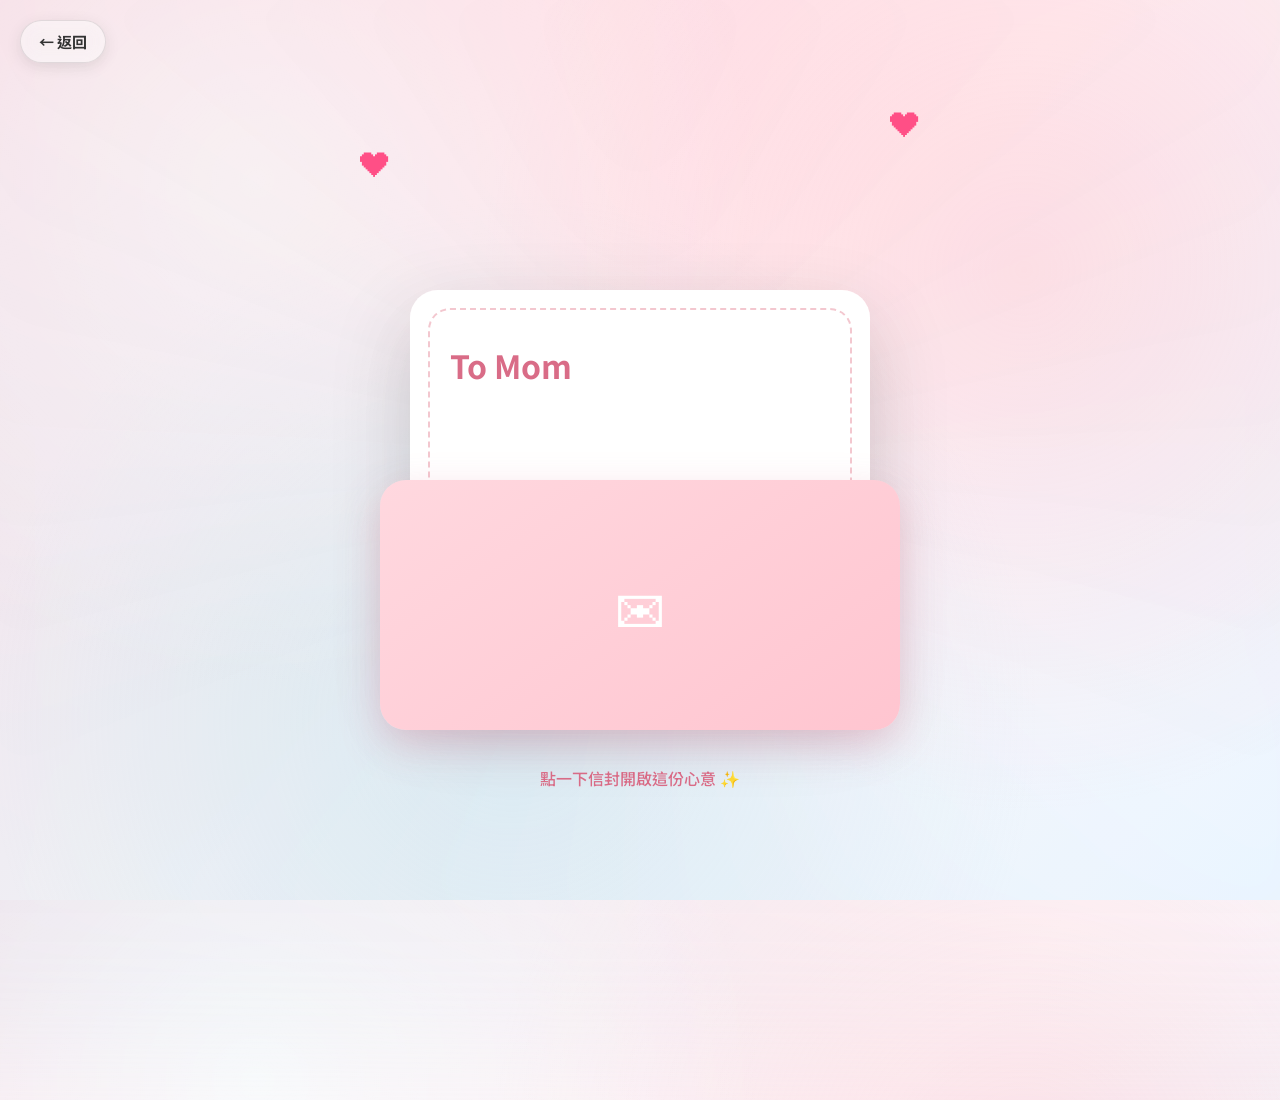
==== letter.html @ 302c3f7a "Add files via upload" ====
<!DOCTYPE html>
<html lang="zh-TW">
<head>
    <meta charset="UTF-8">
    <meta name="viewport" content="width=device-width, initial-scale=1.0">
    <title>母親節專屬信件</title>
    <link href="https://fonts.googleapis.com/css2?family=Noto+Sans+TC:wght@300;400;500;700&display=swap" rel="stylesheet">

    <style>
        /* ===== 基礎與防閃爍動畫 ===== */
        * {
            margin: 0;
            padding: 0;
            box-sizing: border-box;
        }

        @keyframes pageFadeIn {
            from { opacity: 0; }
            to { opacity: 1; }
        }

        body {
            height: 100vh;
            overflow: hidden;
            display: flex;
            justify-content: center;
            align-items: center;
            font-family: 'Noto Sans TC', sans-serif;
            position: relative;
            animation: pageFadeIn 0.8s ease forwards;
            background:
                radial-gradient(circle at 20% 20%, rgba(255,255,255,.9), transparent 40%),
                radial-gradient(circle at 80% 30%, rgba(255,182,193,.35), transparent 45%),
                radial-gradient(circle at 40% 80%, rgba(173,216,230,.35), transparent 50%),
                linear-gradient(135deg, #ffe4ec, #fff7fa, #e6f3ff);
        }

        /* ===== 動態背景效果 ===== */
        body::before {
            content: "";
            position: absolute;
            inset: -200px;
            background: conic-gradient(
                from 0deg,
                rgba(255,182,193,.25),
                rgba(255,255,255,.2),
                rgba(173,216,230,.2),
                rgba(255,182,193,.25)
            );
            filter: blur(90px);
            animation: spin 18s linear infinite;
            z-index: 0;
        }

        /* ===== 返回鍵 ===== */
        .back-btn {
            position: fixed;
            top: 20px;
            left: 20px;
            padding: 10px 18px;
            border-radius: 999px;
            background: rgba(255,255,255,.5);
            backdrop-filter: blur(10px);
            color: #333333;
            font-size: 15px;
            font-weight: 700;
            border: 1px solid rgba(0,0,0,.1);
            cursor: pointer;
            box-shadow: 0 4px 15px rgba(0,0,0,0.1);
            transition: .3s ease;
            z-index: 999;
        }

        .back-btn:hover {
            transform: scale(1.08);
            background: rgba(255,255,255,.8);
            box-shadow: 0 0 20px rgba(255,182,193,.6);
        }

        /* ===== 花瓣與裝飾 ===== */
        .petals span {
            position: absolute;
            top: -10%;
            width: 12px;
            height: 12px;
            background: rgba(255,182,193,.8);
            border-radius: 50% 50% 50% 0;
            animation: fall 10s linear infinite;
            opacity: .7;
            z-index: 1;
        }
        
        @keyframes fall {
            0% { transform: translateY(-10%) rotate(0deg); opacity: 0; }
            10% { opacity: 1; }
            100% { transform: translateY(110vh) rotate(360deg); opacity: 0; }
        }

        /* ===== 信件容器核心 ===== */
        .container {
            position: relative;
            width: 520px;
            height: 560px;
            z-index: 5;
            transition: 0.5s;
        }

        .letter {
            position: absolute;
            left: 50%;
            bottom: 40px;
            transform: translateX(-50%);
            width: 460px;
            height: 400px; /* 初始高度 */
            background: rgba(255,255,255,0.98);
            border-radius: 28px;
            padding: 40px 15px 40px 40px; 
            line-height: 2.2;
            color: #555;
            box-shadow: 0 30px 80px rgba(0,0,0,0.18);
            transition: 1s cubic-bezier(0.4, 0, 0.2, 1);
            overflow: hidden;
        }

        /* 內容滾動區 */
        .content {
            height: 100%;
            overflow-y: auto;
            padding-right: 25px;
            scrollbar-width: thin;
            scrollbar-color: #f3c7cf transparent;
        }

        /* 捲軸樣式 */
        .content::-webkit-scrollbar { width: 6px; }
        .content::-webkit-scrollbar-thumb { background: #f3c7cf; border-radius: 10px; }

        .letter::before {
            content: "";
            position: absolute;
            inset: 18px;
            border: 2px dashed #f3c7cf;
            border-radius: 22px;
            pointer-events: none;
            z-index: 2;
        }

        .content h2 {
            font-size: 32px;
            color: #d96c87;
            margin-bottom: 20px;
        }

        .content p {
            font-size: 18px;
            margin-bottom: 15px;
            opacity: 0;
            transform: translateY(15px);
            transition: .7s;
        }

        /* ===== 信封樣式 ===== */
        .envelope {
            position: absolute;
            bottom: 0;
            width: 100%;
            height: 250px;
            cursor: pointer;
            transition: 0.8s ease;
            z-index: 10;
        }

        .envelope-back {
            position: absolute;
            inset: 0;
            background: linear-gradient(145deg, #ffd8df, #ffc5d0);
            border-radius: 26px;
            box-shadow: 0 15px 40px rgba(217, 108, 135, 0.3);
            display: flex;
            justify-content: center;
            align-items: center;
        }

        /* 點選後的動畫狀態 */
        .open .envelope {
            opacity: 0;
            transform: translateY(100px);
            pointer-events: none;
        }

        .open .letter {
            bottom: 120px;
            height: 75vh;
            max-height: 550px;
            transform: translateX(-50%) scale(1.05);
        }

        .open .content p {
            opacity: 1;
            transform: translateY(0);
        }

        /* ===== 裝飾動畫 ===== */
        .heart {
            position: absolute;
            color: #ff4f86;
            font-size: 30px;
            animation: float 3s ease-in-out infinite;
        }
        .h1 { top: -30px; left: -20px; }
        .h2 { top: -70px; right: -20px; }

        .tip {
            position: absolute;
            bottom: -60px;
            width: 100%;
            text-align: center;
            color: #d96c87;
            font-weight: 500;
            animation: float 2s ease-in-out infinite;
        }

        @keyframes float { 0%, 100% { transform: translateY(0); } 50% { transform: translateY(-10px); } }
        @keyframes spin { from { transform: rotate(0deg); } to { transform: rotate(360deg); } }

        /* 手機版適應 */
        @media (max-width: 500px) {
            .container { width: 90%; }
            .letter { width: 95%; padding: 30px 10px 30px 25px; }
            .open .letter { height: 80vh; }
        }
    </style>
</head>

<body>
    <div class="back-btn" onclick="goBack()">← 返回</div>

    <div class="petals" id="petal-container"></div>

    <div class="container">
        <div class="heart h1">❤</div>
        <div class="heart h2">❤</div>

        <div class="letter">
            <div class="content">
                <h2>To <span id="title-role">Mom</span></h2>
                <p>親愛的<span id="target"></span>：</p>
                
                <!-- 信件內容區，隨便寫多長都行 -->
                <p>這是一個特別為您製作的小驚喜。</p>
                <p>謝謝您在過去的日子裡，總是給予我最溫暖的支持與照顧。無論我遇到什麼困難，只要想到家，心裡就充滿了力量。</p>
                <p>雖然平常我可能不常把感謝掛在嘴邊，但在這個屬於您的日子，我真的很想對您說：您辛苦了！</p>
                <p>願這份小小的禮物能帶給您好心情，也希望您在未來的每一天，都能像今天一樣笑得燦爛，身體健康，事事順心。</p>
                <p>我們一起創造了許多美好的回憶，未來我也會一直陪伴在您身邊，讓我們繼續幸福下去吧！</p>
                <p>再次祝您 母親節快樂，我愛您！❤</p>
                
                <p style="text-align: right; margin-top: 30px;">您的孩子 敬上</p>
            </div>
        </div>

        <div class="envelope" onclick="openLetter()">
            <div class="envelope-back">
                <span style="color: white; font-size: 50px;">✉</span>
            </div>
        </div>
        <div class="tip">點一下信封開啟這份心意 ✨</div>
    </div>

    <script>
        // 1. 初始化角色資訊
        const role = localStorage.getItem('userRole') || 'mom';
        document.getElementById('target').innerText = (role === 'mom') ? '媽媽' : '外婆';
        document.getElementById('title-role').innerText = (role === 'mom') ? 'Mom' : 'Grandma';

        // 2. 自動產生飄落花瓣
        const petalContainer = document.getElementById('petal-container');
        for (let i = 0; i < 6; i++) {
            const span = document.createElement('span');
            span.style.left = (Math.random() * 100) + '%';
            span.style.animationDelay = (Math.random() * 5) + 's';
            span.style.animationDuration = (Math.random() * 5 + 5) + 's';
            petalContainer.appendChild(span);
        }

        // 3. 開啟信件
        function openLetter() {
            document.querySelector('.container').classList.add('open');
            document.querySelector('.tip').style.display = 'none';
        }

        // 4. 返回邏輯
        function goBack() {
            document.body.style.opacity = '0';
            setTimeout(() => {
                window.location.href = 'main.html'; // 或 window.history.back();
            }, 300);
        }
    </script>
</body>
</html>
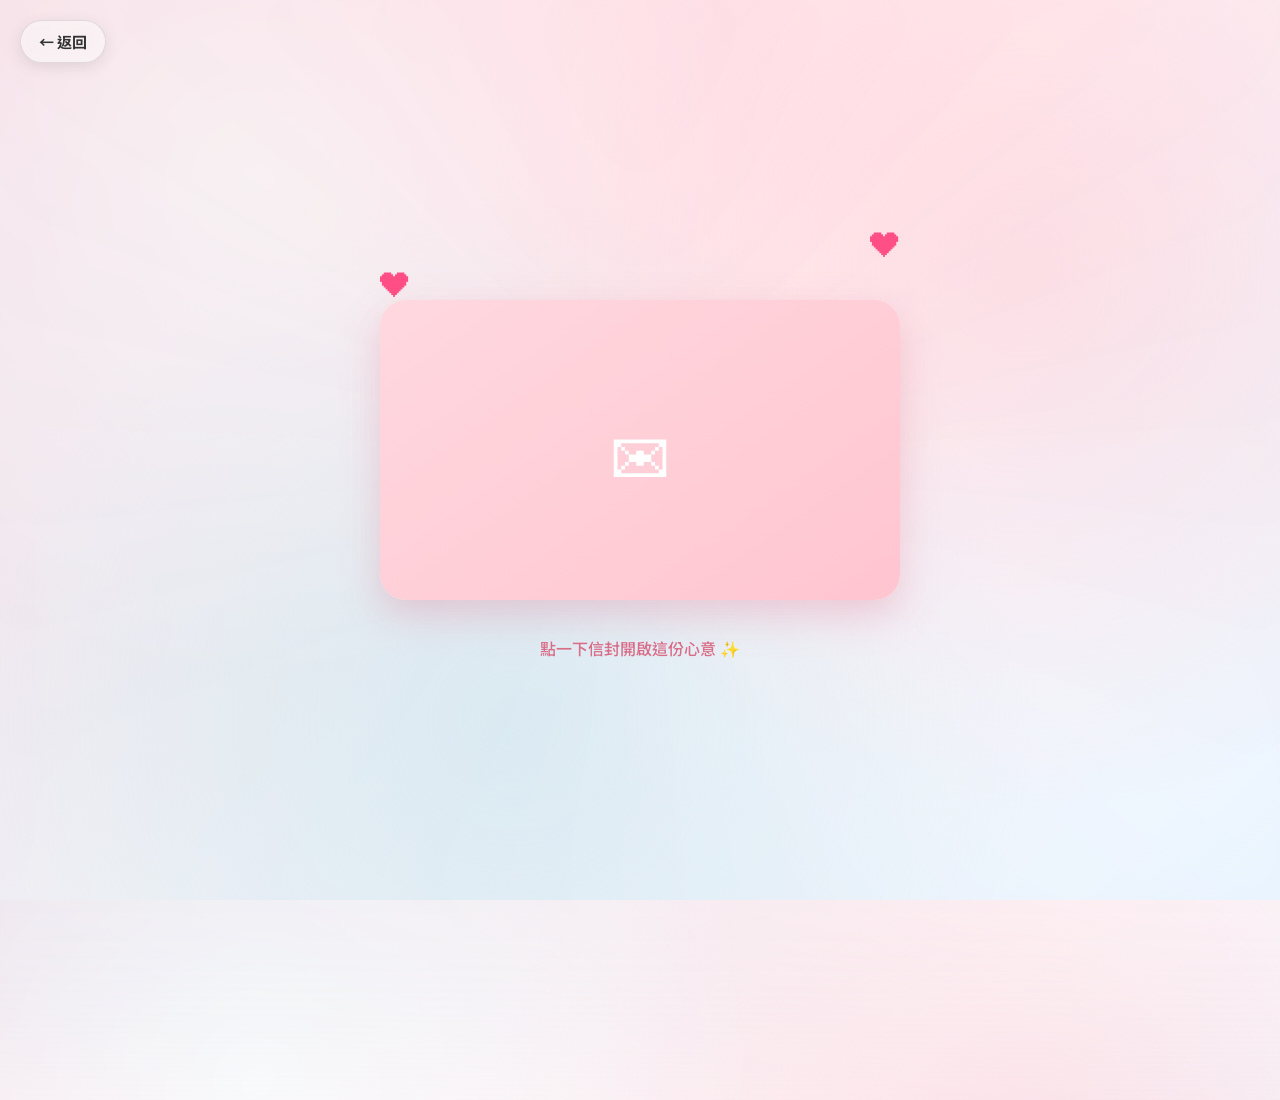
==== commit 66aa848f: "Add files via upload" ====
--- a/letter.html
+++ b/letter.html
@@ -7,24 +7,18 @@
     <link href="https://fonts.googleapis.com/css2?family=Noto+Sans+TC:wght@300;400;500;700&display=swap" rel="stylesheet">
 
     <style>
-        /* ===== 基礎與防閃爍動畫 ===== */
-        * {
-            margin: 0;
-            padding: 0;
-            box-sizing: border-box;
-        }
-
-        @keyframes pageFadeIn {
-            from { opacity: 0; }
-            to { opacity: 1; }
-        }
+        /* ===== 基礎配置 ===== */
+        * { margin: 0; padding: 0; box-sizing: border-box; }
+
+        @keyframes pageFadeIn { from { opacity: 0; } to { opacity: 1; } }
 
         body {
             height: 100vh;
+            width: 100vw;
             overflow: hidden;
             display: flex;
-            justify-content: center;
-            align-items: center;
+            justify-content: center; /* 水平置中 */
+            align-items: center;     /* 垂直置中 */
             font-family: 'Noto Sans TC', sans-serif;
             position: relative;
             animation: pageFadeIn 0.8s ease forwards;
@@ -35,18 +29,12 @@
                 linear-gradient(135deg, #ffe4ec, #fff7fa, #e6f3ff);
         }
 
-        /* ===== 動態背景效果 ===== */
+        /* ===== 動態背景特效 ===== */
         body::before {
             content: "";
             position: absolute;
             inset: -200px;
-            background: conic-gradient(
-                from 0deg,
-                rgba(255,182,193,.25),
-                rgba(255,255,255,.2),
-                rgba(173,216,230,.2),
-                rgba(255,182,193,.25)
-            );
+            background: conic-gradient(from 0deg, rgba(255,182,193,.25), rgba(255,255,255,.2), rgba(173,216,230,.2), rgba(255,182,193,.25));
             filter: blur(90px);
             animation: spin 18s linear infinite;
             z-index: 0;
@@ -71,68 +59,40 @@
             z-index: 999;
         }
 
-        .back-btn:hover {
-            transform: scale(1.08);
-            background: rgba(255,255,255,.8);
-            box-shadow: 0 0 20px rgba(255,182,193,.6);
-        }
-
-        /* ===== 花瓣與裝飾 ===== */
-        .petals span {
-            position: absolute;
-            top: -10%;
-            width: 12px;
-            height: 12px;
-            background: rgba(255,182,193,.8);
-            border-radius: 50% 50% 50% 0;
-            animation: fall 10s linear infinite;
-            opacity: .7;
-            z-index: 1;
-        }
-        
-        @keyframes fall {
-            0% { transform: translateY(-10%) rotate(0deg); opacity: 0; }
-            10% { opacity: 1; }
-            100% { transform: translateY(110vh) rotate(360deg); opacity: 0; }
-        }
-
-        /* ===== 信件容器核心 ===== */
+        /* ===== 信件容器核心 (關鍵改動) ===== */
         .container {
             position: relative;
             width: 520px;
-            height: 560px;
+            display: flex;
+            justify-content: center;
+            align-items: center; /* 讓內容由中心發散 */
             z-index: 5;
-            transition: 0.5s;
         }
 
         .letter {
             position: absolute;
-            left: 50%;
-            bottom: 40px;
-            transform: translateX(-50%);
             width: 460px;
-            height: 400px; /* 初始高度 */
+            height: 200px; /* 初始縮在信封內的高度 */
             background: rgba(255,255,255,0.98);
             border-radius: 28px;
             padding: 40px 15px 40px 40px; 
             line-height: 2.2;
             color: #555;
-            box-shadow: 0 30px 80px rgba(0,0,0,0.18);
+            box-shadow: 0 10px 30px rgba(0,0,0,0.1);
             transition: 1s cubic-bezier(0.4, 0, 0.2, 1);
             overflow: hidden;
+            z-index: 1;
+            opacity: 0; /* 沒打開前先隱藏，避免穿幫 */
         }
 
         /* 內容滾動區 */
         .content {
             height: 100%;
             overflow-y: auto;
-            padding-right: 25px;
-            scrollbar-width: thin;
-            scrollbar-color: #f3c7cf transparent;
-        }
-
-        /* 捲軸樣式 */
-        .content::-webkit-scrollbar { width: 6px; }
+            padding-right: 20px;
+        }
+
+        .content::-webkit-scrollbar { width: 5px; }
         .content::-webkit-scrollbar-thumb { background: #f3c7cf; border-radius: 10px; }
 
         .letter::before {
@@ -145,26 +105,21 @@
             z-index: 2;
         }
 
-        .content h2 {
-            font-size: 32px;
-            color: #d96c87;
-            margin-bottom: 20px;
-        }
+        .content h2 { color: #d96c87; margin-bottom: 15px; }
 
         .content p {
             font-size: 18px;
             margin-bottom: 15px;
             opacity: 0;
-            transform: translateY(15px);
-            transition: .7s;
+            transform: translateY(20px);
+            transition: .6s;
         }
 
         /* ===== 信封樣式 ===== */
         .envelope {
-            position: absolute;
-            bottom: 0;
-            width: 100%;
-            height: 250px;
+            position: relative;
+            width: 520px;
+            height: 300px;
             cursor: pointer;
             transition: 0.8s ease;
             z-index: 10;
@@ -181,34 +136,32 @@
             align-items: center;
         }
 
-        /* 點選後的動畫狀態 */
+        /* ===== 打開後的狀態改動 ===== */
         .open .envelope {
+            transform: translateY(180px); /* 信封往下掉 */
             opacity: 0;
-            transform: translateY(100px);
             pointer-events: none;
         }
 
         .open .letter {
-            bottom: 120px;
-            height: 75vh;
-            max-height: 550px;
-            transform: translateX(-50%) scale(1.05);
+            opacity: 1;
+            /* 讓信紙相對於中心展開 */
+            transform: translateY(-20px) scale(1.05); 
+            height: 80vh; 
+            max-height: 600px;
+            z-index: 11;
         }
 
         .open .content p {
             opacity: 1;
             transform: translateY(0);
-        }
-
-        /* ===== 裝飾動畫 ===== */
-        .heart {
-            position: absolute;
-            color: #ff4f86;
-            font-size: 30px;
-            animation: float 3s ease-in-out infinite;
-        }
-        .h1 { top: -30px; left: -20px; }
-        .h2 { top: -70px; right: -20px; }
+            transition-delay: 0.3s;
+        }
+
+        /* ===== 裝飾 ===== */
+        .heart { position: absolute; color: #ff4f86; font-size: 30px; animation: float 3s infinite; }
+        .h1 { top: -40px; left: 0px; }
+        .h2 { top: -80px; right: 0px; }
 
         .tip {
             position: absolute;
@@ -217,64 +170,73 @@
             text-align: center;
             color: #d96c87;
             font-weight: 500;
-            animation: float 2s ease-in-out infinite;
-        }
-
-        @keyframes float { 0%, 100% { transform: translateY(0); } 50% { transform: translateY(-10px); } }
+            animation: float 2s infinite;
+        }
+
+        .petals span {
+            position: absolute;
+            top: -10%;
+            width: 12px;
+            height: 12px;
+            background: rgba(255,182,193,.8);
+            border-radius: 50% 50% 50% 0;
+            animation: fall 10s linear infinite;
+        }
+
+        @keyframes float { 0%, 100% { transform: translateY(0); } 50% { transform: translateY(-15px); } }
         @keyframes spin { from { transform: rotate(0deg); } to { transform: rotate(360deg); } }
-
-        /* 手機版適應 */
-        @media (max-width: 500px) {
-            .container { width: 90%; }
-            .letter { width: 95%; padding: 30px 10px 30px 25px; }
-            .open .letter { height: 80vh; }
+        @keyframes fall { 0% { transform: translateY(-10%) rotate(0deg); opacity: 0; } 10% { opacity: 1; } 100% { transform: translateY(110vh) rotate(360deg); opacity: 0; } }
+
+        /* 手機版適應：確保寬度不爆出去 */
+        @media (max-width: 550px) {
+            .container, .envelope { width: 90vw; }
+            .letter { width: 85vw; padding: 30px 10px 30px 20px; }
         }
     </style>
 </head>
 
 <body>
     <div class="back-btn" onclick="goBack()">← 返回</div>
-
     <div class="petals" id="petal-container"></div>
 
     <div class="container">
+        <!-- 裝飾心形 -->
         <div class="heart h1">❤</div>
         <div class="heart h2">❤</div>
 
+        <!-- 信紙部分 -->
         <div class="letter">
             <div class="content">
                 <h2>To <span id="title-role">Mom</span></h2>
                 <p>親愛的<span id="target"></span>：</p>
-                
-                <!-- 信件內容區，隨便寫多長都行 -->
                 <p>這是一個特別為您製作的小驚喜。</p>
                 <p>謝謝您在過去的日子裡，總是給予我最溫暖的支持與照顧。無論我遇到什麼困難，只要想到家，心裡就充滿了力量。</p>
                 <p>雖然平常我可能不常把感謝掛在嘴邊，但在這個屬於您的日子，我真的很想對您說：您辛苦了！</p>
                 <p>願這份小小的禮物能帶給您好心情，也希望您在未來的每一天，都能像今天一樣笑得燦爛，身體健康，事事順心。</p>
                 <p>我們一起創造了許多美好的回憶，未來我也會一直陪伴在您身邊，讓我們繼續幸福下去吧！</p>
                 <p>再次祝您 母親節快樂，我愛您！❤</p>
-                
                 <p style="text-align: right; margin-top: 30px;">您的孩子 敬上</p>
             </div>
         </div>
 
+        <!-- 信封部分 -->
         <div class="envelope" onclick="openLetter()">
             <div class="envelope-back">
-                <span style="color: white; font-size: 50px;">✉</span>
+                <span style="color: white; font-size: 60px;">✉</span>
             </div>
+            <div class="tip">點一下信封開啟這份心意 ✨</div>
         </div>
-        <div class="tip">點一下信封開啟這份心意 ✨</div>
     </div>
 
     <script>
-        // 1. 初始化角色資訊
+        // 初始化設定
         const role = localStorage.getItem('userRole') || 'mom';
         document.getElementById('target').innerText = (role === 'mom') ? '媽媽' : '外婆';
         document.getElementById('title-role').innerText = (role === 'mom') ? 'Mom' : 'Grandma';
 
-        // 2. 自動產生飄落花瓣
+        // 花瓣產生器
         const petalContainer = document.getElementById('petal-container');
-        for (let i = 0; i < 6; i++) {
+        for (let i = 0; i < 8; i++) {
             const span = document.createElement('span');
             span.style.left = (Math.random() * 100) + '%';
             span.style.animationDelay = (Math.random() * 5) + 's';
@@ -282,17 +244,14 @@
             petalContainer.appendChild(span);
         }
 
-        // 3. 開啟信件
         function openLetter() {
             document.querySelector('.container').classList.add('open');
-            document.querySelector('.tip').style.display = 'none';
-        }
-
-        // 4. 返回邏輯
+        }
+
         function goBack() {
             document.body.style.opacity = '0';
             setTimeout(() => {
-                window.location.href = 'main.html'; // 或 window.history.back();
+                window.location.href = 'main.html';
             }, 300);
         }
     </script>
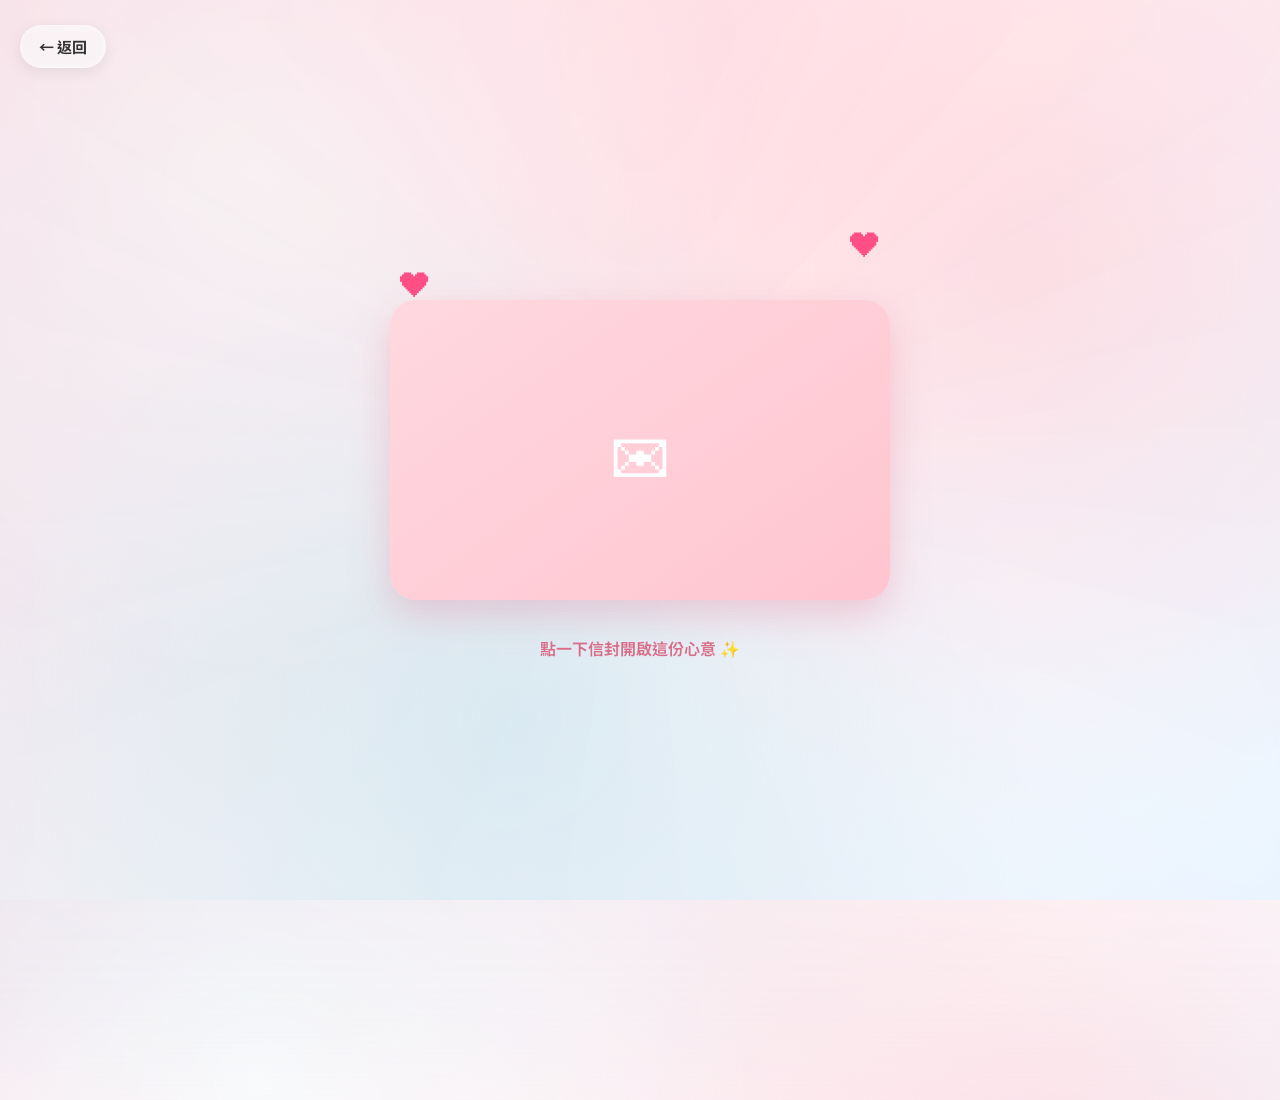
==== commit a26aa3f8: "Add files via upload" ====
--- a/letter.html
+++ b/letter.html
@@ -18,7 +18,7 @@
             overflow: hidden;
             display: flex;
             justify-content: center; /* 水平置中 */
-            align-items: center;     /* 垂直置中 */
+            align-items: center;     /* 垂直置中：確保信封在正中央 */
             font-family: 'Noto Sans TC', sans-serif;
             position: relative;
             animation: pageFadeIn 0.8s ease forwards;
@@ -40,39 +40,42 @@
             z-index: 0;
         }
 
-        /* ===== 返回鍵 ===== */
+        /* ===== 返回鍵：確保永遠在最上層且不遮擋中央 ===== */
         .back-btn {
             position: fixed;
-            top: 20px;
+            top: 25px;
             left: 20px;
             padding: 10px 18px;
             border-radius: 999px;
-            background: rgba(255,255,255,.5);
+            background: rgba(255,255,255,0.6);
             backdrop-filter: blur(10px);
-            color: #333333;
+            color: #333;
             font-size: 15px;
             font-weight: 700;
-            border: 1px solid rgba(0,0,0,.1);
+            border: 1px solid rgba(255,255,255,0.4);
             cursor: pointer;
-            box-shadow: 0 4px 15px rgba(0,0,0,0.1);
+            box-shadow: 0 4px 15px rgba(0,0,0,0.08);
             transition: .3s ease;
-            z-index: 999;
-        }
-
-        /* ===== 信件容器核心 (關鍵改動) ===== */
+            z-index: 1000; /* 最高層級 */
+        }
+
+        .back-btn:hover { transform: scale(1.05); background: white; }
+
+        /* ===== 信件容器：核心置中與展開邏輯 ===== */
         .container {
             position: relative;
-            width: 520px;
+            width: 500px;
+            height: 300px; /* 初始高度與信封一致 */
             display: flex;
             justify-content: center;
-            align-items: center; /* 讓內容由中心發散 */
+            align-items: center; 
             z-index: 5;
         }
 
         .letter {
             position: absolute;
-            width: 460px;
-            height: 200px; /* 初始縮在信封內的高度 */
+            width: 90%;
+            height: 100%; /* 初始高度縮在信封內 */
             background: rgba(255,255,255,0.98);
             border-radius: 28px;
             padding: 40px 15px 40px 40px; 
@@ -82,7 +85,8 @@
             transition: 1s cubic-bezier(0.4, 0, 0.2, 1);
             overflow: hidden;
             z-index: 1;
-            opacity: 0; /* 沒打開前先隱藏，避免穿幫 */
+            opacity: 0;
+            transform: scale(0.9); /* 初始微縮小 */
         }
 
         /* 內容滾動區 */
@@ -106,20 +110,13 @@
         }
 
         .content h2 { color: #d96c87; margin-bottom: 15px; }
-
-        .content p {
-            font-size: 18px;
-            margin-bottom: 15px;
-            opacity: 0;
-            transform: translateY(20px);
-            transition: .6s;
-        }
+        .content p { font-size: 18px; margin-bottom: 15px; opacity: 0; transform: translateY(20px); transition: .6s; }
 
         /* ===== 信封樣式 ===== */
         .envelope {
-            position: relative;
-            width: 520px;
-            height: 300px;
+            position: absolute;
+            width: 100%;
+            height: 100%;
             cursor: pointer;
             transition: 0.8s ease;
             z-index: 10;
@@ -136,32 +133,28 @@
             align-items: center;
         }
 
-        /* ===== 打開後的狀態改動 ===== */
+        /* ===== 打開後的狀態：從中心向上下展開 ===== */
         .open .envelope {
-            transform: translateY(180px); /* 信封往下掉 */
+            transform: translateY(150px); /* 信封往下掉 */
             opacity: 0;
             pointer-events: none;
         }
 
         .open .letter {
             opacity: 1;
-            /* 讓信紙相對於中心展開 */
-            transform: translateY(-20px) scale(1.05); 
+            /* 關鍵：scale 讓它感覺是從中心長大的，height 往上下拉長 */
+            transform: scale(1.02); 
             height: 80vh; 
-            max-height: 600px;
+            max-height: 550px;
             z-index: 11;
         }
 
-        .open .content p {
-            opacity: 1;
-            transform: translateY(0);
-            transition-delay: 0.3s;
-        }
+        .open .content p { opacity: 1; transform: translateY(0); transition-delay: 0.3s; }
 
         /* ===== 裝飾 ===== */
         .heart { position: absolute; color: #ff4f86; font-size: 30px; animation: float 3s infinite; }
-        .h1 { top: -40px; left: 0px; }
-        .h2 { top: -80px; right: 0px; }
+        .h1 { top: -40px; left: 10px; }
+        .h2 { top: -80px; right: 10px; }
 
         .tip {
             position: absolute;
@@ -169,7 +162,7 @@
             width: 100%;
             text-align: center;
             color: #d96c87;
-            font-weight: 500;
+            font-weight: 600;
             animation: float 2s infinite;
         }
 
@@ -187,16 +180,19 @@
         @keyframes spin { from { transform: rotate(0deg); } to { transform: rotate(360deg); } }
         @keyframes fall { 0% { transform: translateY(-10%) rotate(0deg); opacity: 0; } 10% { opacity: 1; } 100% { transform: translateY(110vh) rotate(360deg); opacity: 0; } }
 
-        /* 手機版適應：確保寬度不爆出去 */
+        /* 手機版適應：確保不會撞到返回鍵 */
         @media (max-width: 550px) {
-            .container, .envelope { width: 90vw; }
-            .letter { width: 85vw; padding: 30px 10px 30px 20px; }
+            .back-btn { top: 15px; left: 15px; padding: 8px 14px; font-size: 13px; }
+            .container { width: 90vw; }
+            .letter { width: 95%; padding: 30px 10px 30px 20px; }
         }
     </style>
 </head>
 
 <body>
+    <!-- 返回鍵 -->
     <div class="back-btn" onclick="goBack()">← 返回</div>
+    
     <div class="petals" id="petal-container"></div>
 
     <div class="container">
@@ -229,12 +225,10 @@
     </div>
 
     <script>
-        // 初始化設定
         const role = localStorage.getItem('userRole') || 'mom';
         document.getElementById('target').innerText = (role === 'mom') ? '媽媽' : '外婆';
         document.getElementById('title-role').innerText = (role === 'mom') ? 'Mom' : 'Grandma';
 
-        // 花瓣產生器
         const petalContainer = document.getElementById('petal-container');
         for (let i = 0; i < 8; i++) {
             const span = document.createElement('span');
